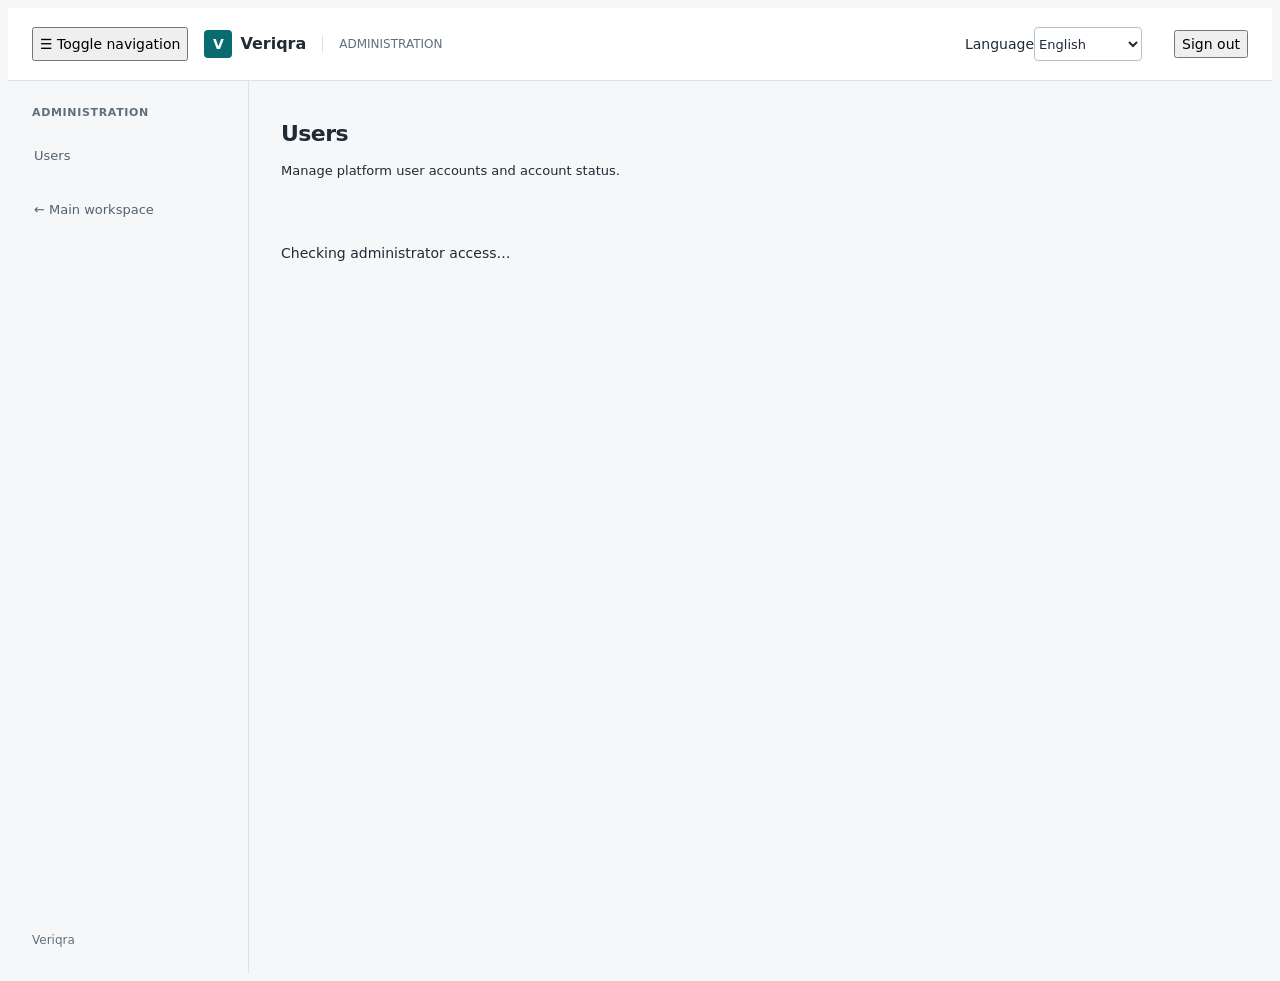
==== src/main/webapp/admin/index.html @ d12abfbe "feat: simplify v0.9 demo workspaces and project settings" ====
<!doctype html>
<html lang="en">
<head><meta charset="utf-8"><meta http-equiv="refresh" content="0;url=users.html"><title>Veriqra · Users</title></head>
<body><a href="users.html">User management / 用户管理</a></body>
</html>
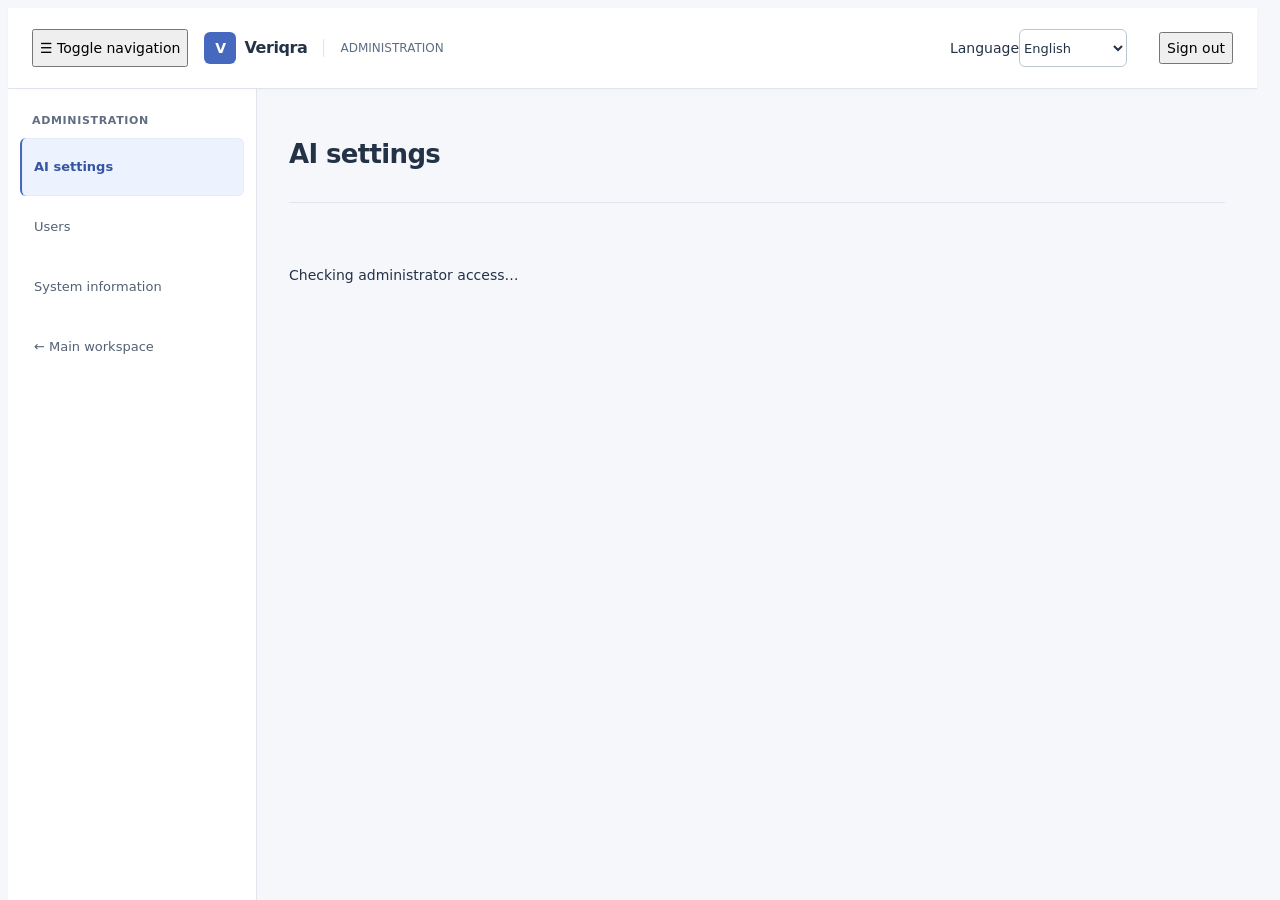
==== commit ed624e9b: "release: add weekly Google usage to AI settings" ====
--- a/src/main/webapp/admin/index.html
+++ b/src/main/webapp/admin/index.html
@@ -1,5 +1,5 @@
 <!doctype html>
 <html lang="en">
-<head><meta charset="utf-8"><meta http-equiv="refresh" content="0;url=users.html"><title>Veriqra · Users</title></head>
-<body><a href="users.html">User management / 用户管理</a></body>
+<head><meta charset="utf-8"><meta http-equiv="refresh" content="0;url=ai.html"><title>Veriqra · AI settings</title></head>
+<body><a href="ai.html">AI settings / AI 设置</a></body>
 </html>
